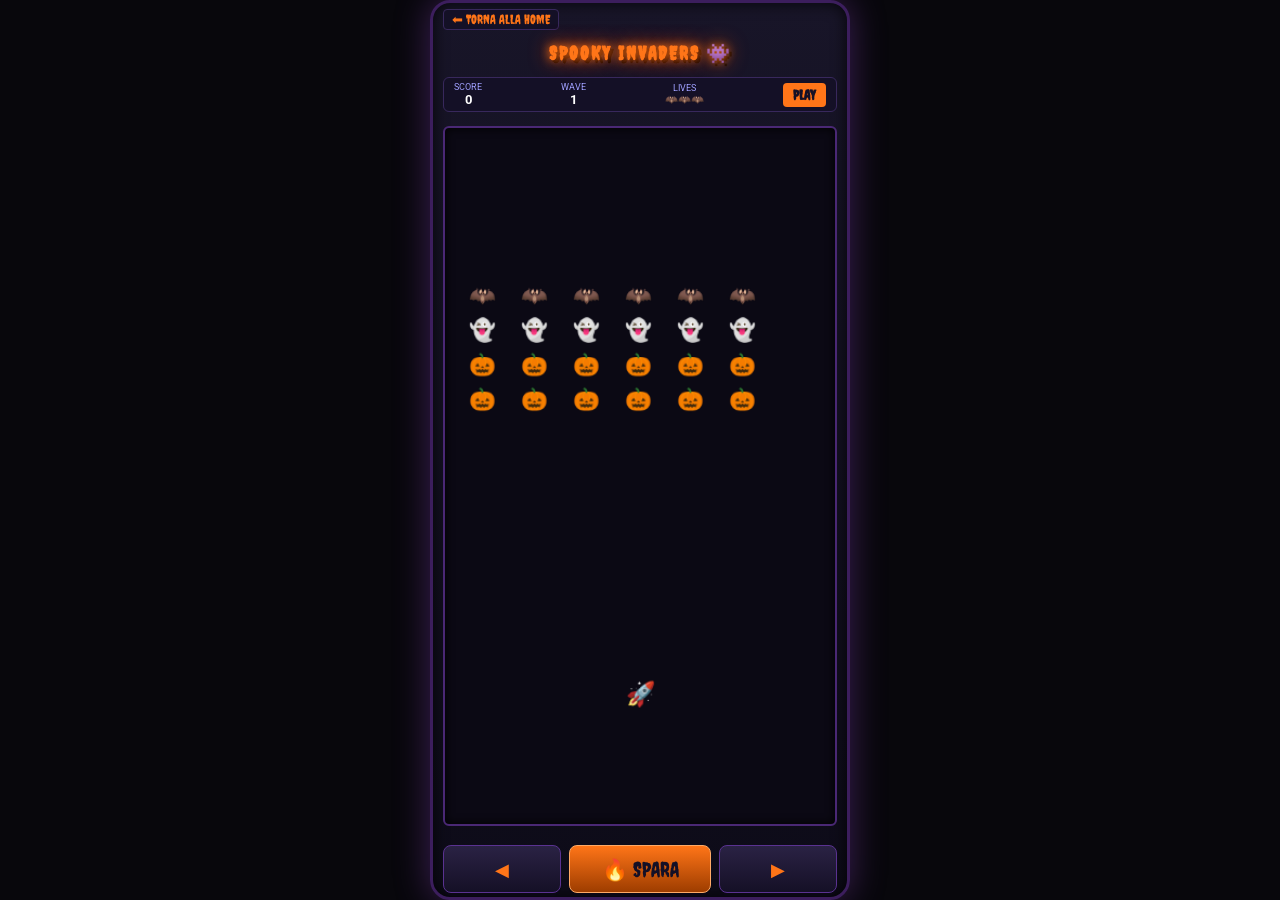
==== invaders.html @ a588b2c1 "Create invaders.html" ====
<!DOCTYPE html>
<html lang="it">
<head>
  <meta charset="UTF-8">
  <meta name="viewport" content="width=device-width, initial-scale=1.0, user-scalable=no, maximum-scale=1.0, viewport-fit=cover">
  <title>Spooky Invaders 👾 - Alessio's World</title>
  <link rel="stylesheet" href="style.css">
  <link href="https://fonts.googleapis.com/css2?family=Creepster&family=Roboto:wght@700&display=swap" rel="stylesheet">
  <meta name="theme-color" content="#141026">
  <style>
    * {
      box-sizing: border-box;
      -webkit-tap-highlight-color: transparent;
    }
    html, body {
      margin: 0;
      padding: 0;
      width: 100vw;
      height: 100vh;
      height: 100dvh;
      overflow: hidden;
      background: #08070c;
      display: flex;
      justify-content: center;
      align-items: center;
      user-select: none;
    }
    .game-container {
      width: 100%;
      height: 100%;
      max-width: 420px;
      padding: 6px 10px env(safe-area-inset-bottom, 6px) 10px;
      display: flex;
      flex-direction: column;
      justify-content: space-between;
      align-items: center;
      position: relative;
    }
    .back-home-container {
      text-align: left;
      width: 100%;
      flex-shrink: 0;
    }
    .back-btn {
      background: #141026;
      border: 1.5px solid #38285c;
      color: #ff7518;
      font-family: 'Creepster', cursive;
      font-size: 0.8rem;
      padding: 2px 8px;
      border-radius: 4px;
      cursor: pointer;
      text-decoration: none;
      display: inline-block;
    }
    .halloween-title {
      font-size: 1.2rem;
      margin: 2px 0;
      text-align: center;
      color: #ff7518;
      font-family: 'Creepster', cursive;
      flex-shrink: 0;
    }
    
    .top-hud {
      display: flex;
      justify-content: space-between;
      align-items: center;
      width: 100%;
      background: #141026;
      border: 1.5px solid #38285c;
      border-radius: 6px;
      padding: 4px 10px;
      flex-shrink: 0;
    }
    .hud-stat {
      text-align: center;
      display: flex;
      flex-direction: column;
    }
    .hud-stat label {
      font-size: 0.55rem;
      color: #a0a0ff;
      font-family: 'Roboto', sans-serif;
    }
    .hud-stat span {
      font-size: 0.8rem;
      color: #fff;
      font-weight: bold;
    }
    .gothic-btn-top {
      background: #ff7518;
      color: #141026;
      border: none;
      font-family: 'Creepster', cursive;
      font-size: 0.85rem;
      padding: 4px 10px;
      border-radius: 4px;
      cursor: pointer;
      font-weight: bold;
    }

    .canvas-wrapper {
      flex: 1;
      display: flex;
      justify-content: center;
      align-items: center;
      width: 100%;
      min-height: 0;
      padding: 2px 0;
      position: relative;
    }
    canvas#invaders-canvas {
      background-color: #0b0914;
      border: 2px solid #4a2875;
      border-radius: 6px;
      box-shadow: inset 0 0 10px #000;
      width: 100%;
      height: 100%;
      max-width: 100%;
      max-height: 100%;
      object-fit: contain;
      display: block;
      touch-action: none;
    }

    /* Controlli Touch Inferiori */
    .touch-controls {
      width: 100%;
      display: flex;
      justify-content: space-between;
      align-items: center;
      gap: 8px;
      flex-shrink: 0;
      margin-bottom: 4px;
    }
    .touch-btn {
      flex: 1;
      height: 48px;
      background: linear-gradient(180deg, #2a2244 0%, #151026 100%);
      border: 1.5px solid #5a3291;
      border-radius: 8px;
      cursor: pointer;
      box-shadow: 0 3px 0 #0a0714;
      touch-action: manipulation;
      color: #ff7518;
      font-family: 'Creepster', cursive;
      font-size: 1.1rem;
      display: flex;
      align-items: center;
      justify-content: center;
    }
    .touch-btn-fire {
      background: linear-gradient(180deg, #ff7518 0%, #9e3d00 100%);
      color: #141026;
      border-color: #ffaa66;
      flex: 1.2;
      font-size: 1.3rem;
    }
    .touch-btn:active, .touch-btn.pressed {
      transform: translateY(2px);
      box-shadow: 0 1px 0 #0a0714;
      background: #9d4edd;
      color: #fff;
    }
  </style>
</head>
<body>

  <audio id="bg-music" loop preload="auto">
    <source src="spooky_invaders.mp3" type="audio/mpeg">
    <source src="spooky_breakout.mp3" type="audio/mpeg">
  </audio>

  <div class="game-container">
    <div class="back-home-container">
      <a href="index.html" class="back-btn">⬅ TORNA ALLA HOME</a>
    </div>

    <h1 class="halloween-title">SPOOKY INVADERS 👾</h1>

    <div class="top-hud">
      <div class="hud-stat">
        <label>SCORE</label>
        <span id="score">0</span>
      </div>
      <div class="hud-stat">
        <label>WAVE</label>
        <span id="wave">1</span>
      </div>
      <div class="hud-stat">
        <label>LIVES</label>
        <span id="lives" style="font-size: 0.65rem;">🦇🦇🦇</span>
      </div>
      <button id="start-btn" class="gothic-btn-top">PLAY</button>
    </div>

    <div class="canvas-wrapper">
      <canvas id="invaders-canvas"></canvas>
    </div>

    <div class="touch-controls">
      <button class="touch-btn" id="btn-left">◀</button>
      <button class="touch-btn touch-btn-fire" id="btn-fire">🔥 SPARA</button>
      <button class="touch-btn" id="btn-right">▶</button>
    </div>
  </div>

  <script>
    const canvas = document.getElementById('invaders-canvas');
    const ctx = canvas.getContext('2d');
    const bgMusic = document.getElementById('bg-music');

    const internalWidth = 360;
    const internalHeight = 440; 
    canvas.width = internalWidth;
    canvas.height = internalHeight;

    let score = 0;
    let wave = 1;
    let lives = 3;
    let isRunning = false;
    let animationId = null;

    let player = {
      w: 32,
      h: 24,
      x: internalWidth / 2 - 16,
      y: internalHeight - 35,
      speed: 5,
      fireRate: 250, // ms tra un colpo e l'altro
      lastShot: 0,
      tripleShot: false,
      shield: false
    };

    let leftPressed = false;
    let rightPressed = false;

    let bullets = [];
    let monsterBullets = [];
    let monsters = [];
    let powerUps = [];

    let monsterDirection = 1; // 1 = destra, -1 = sinistra
    let monsterStepDown = false;
    let monsterSpeed = 1;

    function initMonsters() {
      monsters = [];
      let rows = 4;
      let cols = 6;
      let startX = 20;
      let startY = 40;
      let spacingX = 48;
      let spacingY = 32;

      for (let r = 0; r < rows; r++) {
        for (let c = 0; c < cols; c++) {
          let health = 1;
          let icon = '🎃';
          
          if (r === 0) { health = 3; icon = '🦇'; }      // Pipistrello Re (3 colpi)
          else if (r === 1) { health = 2; icon = '👻'; } // Fantasma (2 colpi)
          else { health = 1; icon = '🎃'; }               // Zucca (1 colpo)

          monsters.push({
            x: startX + c * spacingX,
            y: startY + r * spacingY,
            w: 28,
            h: 24,
            health: health,
            maxHealth: health,
            icon: icon
          });
        }
      }
      monsterSpeed = 0.8 + (wave - 1) * 0.3;
    }

    function drawPlayer() {
      ctx.save();
      // Disegna la navicella / torretta di Halloween
      ctx.fillStyle = player.shield ? '#00ffcc' : '#ff7518';
      ctx.font = '22px sans-serif';
      ctx.textAlign = 'center';
      ctx.fillText(player.shield ? '🛡️' : '🚀', player.x + player.w/2, player.y + player.h);
      ctx.restore();
    }

    function drawMonsters() {
      ctx.font = '20px sans-serif';
      ctx.textAlign = 'center';
      monsters.forEach(m => {
        ctx.fillText(m.icon, m.x + m.w/2, m.y + m.h - 4);
      });
    }

    function drawBullets() {
      // Proiettili giocatore
      ctx.fillStyle = '#00ffcc';
      bullets.forEach(b => {
        ctx.fillRect(b.x - 2, b.y, 4, 10);
      });

      // Proiettili mostri
      ctx.fillStyle = '#ff4444';
      monsterBullets.forEach(mb => {
        ctx.beginPath();
        ctx.arc(mb.x, mb.y, 4, 0, Math.PI * 2);
        ctx.fill();
      });
    }

    function drawPowerUps() {
      powerUps.forEach(p => {
        ctx.save();
        ctx.font = '16px sans-serif';
        ctx.textAlign = 'center';
        ctx.fillText(p.symbol, p.x, p.y);
        ctx.restore();
      });
    }

    function shoot() {
      let now = Date.now();
      if (now - player.lastShot > player.fireRate) {
        if (player.tripleShot) {
          bullets.push({ x: player.x + player.w/2 - 10, y: player.y, speedY: -7 });
          bullets.push({ x: player.x + player.w/2, y: player.y, speedY: -7 });
          bullets.push({ x: player.x + player.w/2 + 10, y: player.y, speedY: -7 });
        } else {
          bullets.push({ x: player.x + player.w/2, y: player.y, speedY: -7 });
        }
        player.lastShot = now;
      }
    }

    function update() {
      // Movimento giocatore
      if (leftPressed) player.x -= player.speed;
      if (rightPressed) player.x += player.speed;

      if (player.x < 0) player.x = 0;
      if (player.x + player.w > internalWidth) player.x = internalWidth - player.w;

      // Movimento proiettili giocatore
      bullets.forEach((b, index) => {
        b.y += b.speedY;
        if (b.y < 0) bullets.splice(index, 1);
      });

      // Movimento proiettili mostri
      monsterBullets.forEach((mb, index) => {
        mb.y += 3;
        // Collisione con giocatore
        if (mb.y >= player.y && mb.x >= player.x && mb.x <= player.x + player.w) {
          monsterBullets.splice(index, 1);
          if (player.shield) {
            player.shield = false;
          } else {
            lives--;
            document.getElementById('lives').innerText = '🦇'.repeat(Math.max(0, lives));
            if (lives <= 0) {
              alert("Game Over! I mostri hanno invaso!");
              resetGame();
            }
          }
        } else if (mb.y > internalHeight) {
          monsterBullets.splice(index, 1);
        }
      });

      // Movimento mostri (destra/sinistra e discesa)
      let reachEdge = false;
      monsters.forEach(m => {
        m.x += monsterDirection * monsterSpeed;
        if (m.x + m.w >= internalWidth - 10 || m.x <= 10) {
          reachEdge = true;
        }

        // Sparo casuale del mostro
        if (Math.random() < 0.001 * wave) {
          monsterBullets.push({ x: m.x + m.w/2, y: m.y + m.h });
        }
      });

      if (reachEdge) {
        monsterDirection *= -1;
        monsters.forEach(m => { m.y += 12; });
      }

      // Collisioni proiettili - mostri
      bullets.forEach((b, bIdx) => {
        monsters.forEach((m, mIdx) => {
          if (b.x > m.x && b.x < m.x + m.w && b.y > m.y && b.y < m.y + m.h) {
            bullets.splice(bIdx, 1);
            m.health--;
            
            if (m.health <= 0) {
              score += m.maxHealth * 20;
              document.getElementById('score').innerText = score;

              // Generazione Power-up / Downgrade
              if (Math.random() < 0.35) {
                let items = [
                  { type: 'triple', symbol: '⚡' },
                  { type: 'fast', symbol: '🧪' },
                  { type: 'shield', symbol: '🛡️' },
                  { type: 'slow', symbol: '🕷️' }, // Downgrade
                  { type: 'life', symbol: '🦇' }
                ];
                let chosen = items[Math.floor(Math.random() * items.length)];
                powerUps.push({ x: m.x + m.w/2, y: m.y, type: chosen.type, symbol: chosen.symbol });
              }

              monsters.splice(mIdx, 1);
            }
          }
        });
      });

      // Movimento Power-Up
      powerUps.forEach((p, index) => {
        p.y += 2;
        if (p.y >= player.y && p.x >= player.x && p.x <= player.x + player.w) {
          applyPowerUp(p.type);
          powerUps.splice(index, 1);
        } else if (p.y > internalHeight) {
          powerUps.splice(index, 1);
        }
      });

      // Vittoria Ondata
      if (monsters.length === 0) {
        wave++;
        document.getElementById('wave').innerText = wave;
        initMonsters();
        alert("Ondata " + (wave - 1) + " distrutta! Preparati alla prossima!");
      }

      // Sconfitta se i mostri arrivano in basso
      monsters.forEach(m => {
        if (m.y + m.h >= player.y) {
          alert("I mostri sono atterrati! Game Over!");
          resetGame();
        }
      });
    }

    function applyPowerUp(type) {
      if (type === 'triple') {
        player.tripleShot = true;
        setTimeout(() => player.tripleShot = false, 8000);
      } else if (type === 'fast') {
        player.fireRate = 120;
        setTimeout(() => player.fireRate = 250, 8000);
      } else if (type === 'shield') {
        player.shield = true;
      } else if (type === 'slow') { // Downgrade
        player.speed = 2.5;
        setTimeout(() => player.speed = 5, 5000);
      } else if (type === 'life') {
        lives = Math.min(5, lives + 1);
        document.getElementById('lives').innerText = '🦇'.repeat(lives);
      }
    }

    function resetGame() {
      score = 0;
      wave = 1;
      lives = 3;
      player.tripleShot = false;
      player.shield = false;
      player.speed = 5;
      player.fireRate = 250;
      bullets = [];
      monsterBullets = [];
      powerUps = [];
      document.getElementById('score').innerText = score;
      document.getElementById('wave').innerText = wave;
      document.getElementById('lives').innerText = '🦇🦇🦇';
      initMonsters();
      isRunning = false;
      document.getElementById('start-btn').innerText = "PLAY";
    }

    function draw() {
      ctx.clearRect(0, 0, internalWidth, internalHeight);
      drawPlayer();
      drawMonsters();
      drawBullets();
      drawPowerUps();
    }

    function loop() {
      if (isRunning) {
        update();
        draw();
        animationId = requestAnimationFrame(loop);
      }
    }

    // Eventi Pulsanti Touch
    const btnLeft = document.getElementById('btn-left');
    const btnRight = document.getElementById('btn-right');
    const btnFire = document.getElementById('btn-fire');

    btnLeft.addEventListener('touchstart', (e) => { e.preventDefault(); leftPressed = true; });
    btnLeft.addEventListener('touchend', (e) => { e.preventDefault(); leftPressed = false; });
    btnRight.addEventListener('touchstart', (e) => { e.preventDefault(); rightPressed = true; });
    btnRight.addEventListener('touchend', (e) => { e.preventDefault(); rightPressed = false; });
    btnFire.addEventListener('touchstart', (e) => { e.preventDefault(); shoot(); });

    btnLeft.addEventListener('mousedown', () => leftPressed = true);
    btnLeft.addEventListener('mouseup', () => leftPressed = false);
    btnRight.addEventListener('mousedown', () => rightPressed = true);
    btnRight.addEventListener('mouseup', () => rightPressed = false);
    btnFire.addEventListener('click', () => shoot());

    function togglePlayState() {
      if (!isRunning) {
        isRunning = true;
        bgMusic.play().catch(e => console.log(e));
        document.getElementById('start-btn').innerText = "PAUSE";
        loop();
      } else {
        isRunning = false;
        bgMusic.pause();
        cancelAnimationFrame(animationId);
        document.getElementById('start-btn').innerText = "PLAY";
      }
    }

    document.getElementById('start-btn').onclick = togglePlayState;

    initMonsters();
    draw();
  </script>
</body>
</html>
---- style.css ----
* {
  box-sizing: border-box;
  margin: 0;
  padding: 0;
  touch-action: manipulation;
  user-select: none;
}

body {
  background: #08070c;
  background-image: radial-gradient(circle at center, #1a102f 0%, #050408 100%);
  color: #ff7518;
  font-family: 'Roboto', sans-serif;
  display: flex;
  justify-content: center;
  align-items: center;
  min-height: 100vh;
  padding: 10px;
}

.game-container {
  display: flex;
  flex-direction: column;
  align-items: center;
  gap: 12px;
  background: linear-gradient(180deg, #181528 0%, #0d0b18 100%);
  padding: 18px;
  border: 3px solid #3c1e5d;
  border-radius: 20px;
  box-shadow: 0 0 35px rgba(157, 78, 221, 0.35), inset 0 0 15px rgba(0,0,0,0.8);
  max-width: 420px;
  width: 100%;
}

.logo-container {
  text-align: center;
}

.halloween-title {
  font-family: 'Creepster', cursive;
  font-size: 2.2rem;
  line-height: 1;
  color: #ff7518;
  text-shadow: 0 0 10px #ff7518, 0 0 20px #e04800, 3px 3px 0px #000;
  letter-spacing: 2px;
}

.main-layout {
  display: flex;
  gap: 12px;
  justify-content: center;
  align-items: flex-start;
}

canvas#tetris {
  background-color: #0b0914;
  border: 3px solid #4a2875;
  border-radius: 10px;
  box-shadow: inset 0 0 15px #000;
}

.sidebar-panel {
  display: flex;
  flex-direction: column;
  gap: 10px;
  width: 100px;
}

.stat-box {
  background: #120e24;
  border: 2px solid #3c1e5d;
  border-radius: 8px;
  padding: 6px;
  text-align: center;
  box-shadow: inset 0 0 8px #000;
}

.stat-box label {
  display: block;
  font-size: 0.65rem;
  color: #a38ec2;
  letter-spacing: 1px;
}

.stat-box span {
  font-size: 1.1rem;
  font-weight: bold;
  color: #ff7518;
  text-shadow: 0 0 5px rgba(255,117,24,0.5);
}

.next-box canvas {
  margin-top: 4px;
  background: #080611;
  border-radius: 6px;
}

.gothic-btn {
  background: linear-gradient(180deg, #ff7518 0%, #b34700 100%);
  color: #000;
  border: 1px solid #ff9d5c;
  padding: 10px 4px;
  font-family: 'Creepster', cursive;
  font-size: 1.1rem;
  cursor: pointer;
  border-radius: 8px;
  box-shadow: 0 4px 0 #4a1a00;
  transition: 0.1s;
}

.gothic-btn:active {
  transform: translateY(3px);
  box-shadow: 0 1px 0 #4a1a00;
}

/* Pulsanti Touch Mobile in Orizzontale (Stile barra joypad) */
.touch-controls {
  width: 100%;
  display: flex;
  justify-content: center;
  align-items: center;
  gap: 8px;
  margin-top: 5px;
}

.touch-btn {
  flex: 1;
  height: 50px;
  background: linear-gradient(180deg, #2a2244 0%, #151026 100%);
  color: #ff7518;
  border: 2px solid #5a3291;
  padding: 0;
  border-radius: 10px;
  cursor: pointer;
  box-shadow: 0 3px 0 #0a0714, 0 0 10px rgba(157, 78, 221, 0.2);
  touch-action: manipulation;
  -webkit-tap-highlight-color: transparent;
  display: flex;
  align-items: center;
  justify-content: center;
  overflow: hidden;
}

.touch-btn:active {
  transform: translateY(2px);
  box-shadow: 0 1px 0 #0a0714;
  background: #9d4edd;
  color: #fff;
}

.icon-btn {
  padding: 0;
  display: flex;
  align-items: center;
  justify-content: center;
  overflow: hidden;
}

.hand-icon {
  width: 80%;
  height: 80%;
  object-fit: contain;
  image-rendering: pixelated;
}
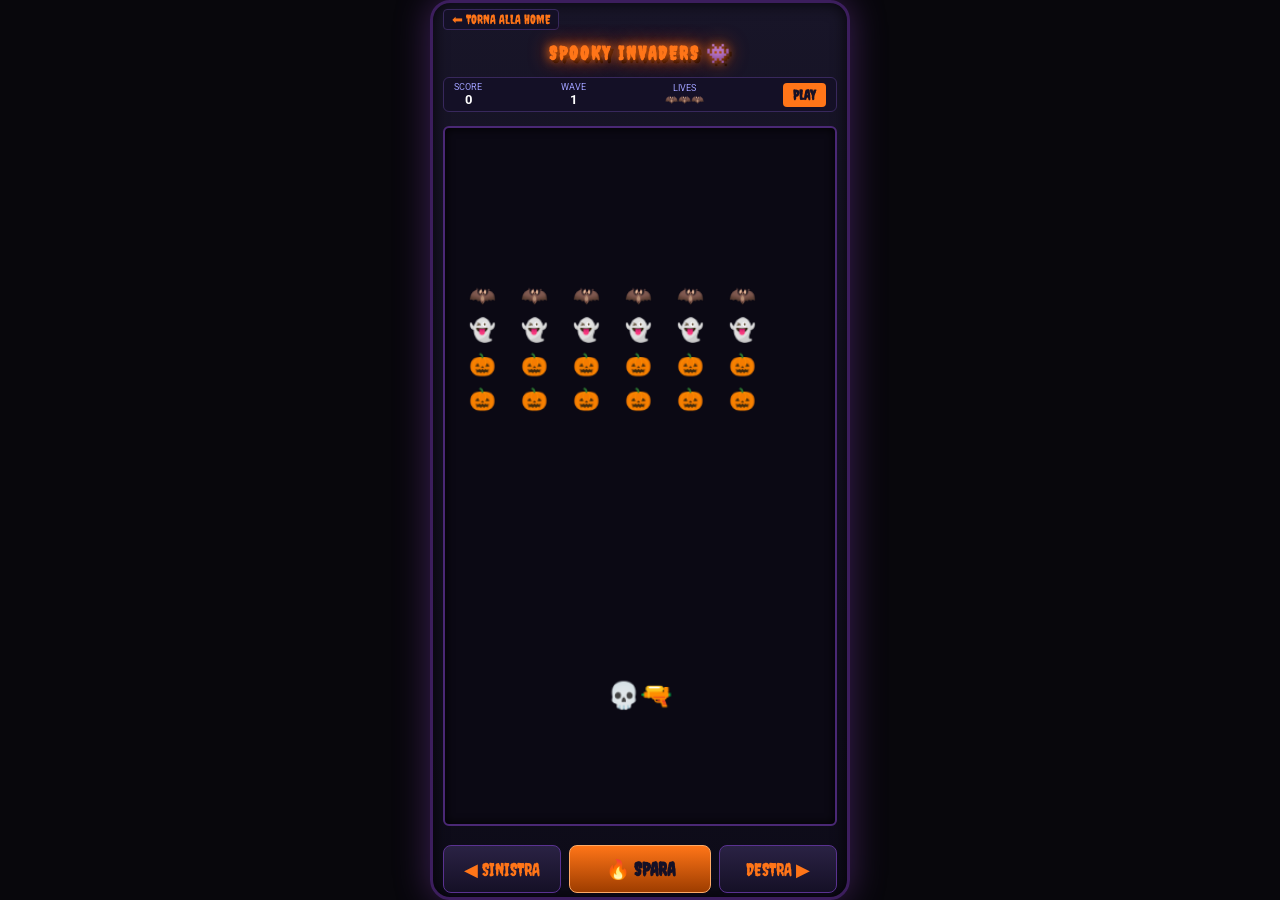
==== commit b487dddd: "Update invaders.html" ====
--- a/invaders.html
+++ b/invaders.html
@@ -155,7 +155,8 @@
       color: #141026;
       border-color: #ffaa66;
       flex: 1.2;
-      font-size: 1.3rem;
+      font-size: 1.2rem;
+      font-weight: bold;
     }
     .touch-btn:active, .touch-btn.pressed {
       transform: translateY(2px);
@@ -167,9 +168,9 @@
 </head>
 <body>
 
+  <!-- TRACCIA AUDIO RICHIESTA -->
   <audio id="bg-music" loop preload="auto">
-    <source src="spooky_invaders.mp3" type="audio/mpeg">
-    <source src="spooky_breakout.mp3" type="audio/mpeg">
+    <source src="spooky_invaders_ita.mp3" type="audio/mpeg">
   </audio>
 
   <div class="game-container">
@@ -200,9 +201,9 @@
     </div>
 
     <div class="touch-controls">
-      <button class="touch-btn" id="btn-left">◀</button>
+      <button class="touch-btn" id="btn-left">◀ SINISTRA</button>
       <button class="touch-btn touch-btn-fire" id="btn-fire">🔥 SPARA</button>
-      <button class="touch-btn" id="btn-right">▶</button>
+      <button class="touch-btn" id="btn-right">DESTRA ▶</button>
     </div>
   </div>
 
@@ -223,12 +224,12 @@
     let animationId = null;
 
     let player = {
-      w: 32,
-      h: 24,
-      x: internalWidth / 2 - 16,
+      w: 40,
+      h: 28,
+      x: internalWidth / 2 - 20,
       y: internalHeight - 35,
-      speed: 5,
-      fireRate: 250, // ms tra un colpo e l'altro
+      speed: 6,
+      fireRate: 250,
       lastShot: 0,
       tripleShot: false,
       shield: false
@@ -242,9 +243,8 @@
     let monsters = [];
     let powerUps = [];
 
-    let monsterDirection = 1; // 1 = destra, -1 = sinistra
-    let monsterStepDown = false;
-    let monsterSpeed = 1;
+    let monsterDirection = 1;
+    let monsterSpeed = 0.8;
 
     function initMonsters() {
       monsters = [];
@@ -275,16 +275,18 @@
           });
         }
       }
-      monsterSpeed = 0.8 + (wave - 1) * 0.3;
+      // Incremento velocità per livello
+      monsterSpeed = 0.6 + (wave * 0.35);
     }
 
     function drawPlayer() {
       ctx.save();
-      // Disegna la navicella / torretta di Halloween
-      ctx.fillStyle = player.shield ? '#00ffcc' : '#ff7518';
-      ctx.font = '22px sans-serif';
+      ctx.font = '24px sans-serif';
       ctx.textAlign = 'center';
-      ctx.fillText(player.shield ? '🛡️' : '🚀', player.x + player.w/2, player.y + player.h);
+      
+      // Disegna lo Scheletro con Mitra
+      let playerSprite = player.shield ? '🛡️💀' : '💀🔫';
+      ctx.fillText(playerSprite, player.x + player.w/2, player.y + player.h - 2);
       ctx.restore();
     }
 
@@ -297,13 +299,13 @@
     }
 
     function drawBullets() {
-      // Proiettili giocatore
-      ctx.fillStyle = '#00ffcc';
+      // Proiettili Scheletro
+      ctx.fillStyle = '#ffaa00';
       bullets.forEach(b => {
         ctx.fillRect(b.x - 2, b.y, 4, 10);
       });
 
-      // Proiettili mostri
+      // Proiettili Mostri
       ctx.fillStyle = '#ff4444';
       monsterBullets.forEach(mb => {
         ctx.beginPath();
@@ -323,37 +325,36 @@
     }
 
     function shoot() {
+      if (!isRunning) return;
       let now = Date.now();
       if (now - player.lastShot > player.fireRate) {
         if (player.tripleShot) {
-          bullets.push({ x: player.x + player.w/2 - 10, y: player.y, speedY: -7 });
-          bullets.push({ x: player.x + player.w/2, y: player.y, speedY: -7 });
-          bullets.push({ x: player.x + player.w/2 + 10, y: player.y, speedY: -7 });
+          bullets.push({ x: player.x + player.w/2 - 12, y: player.y, speedY: -8 });
+          bullets.push({ x: player.x + player.w/2, y: player.y, speedY: -8 });
+          bullets.push({ x: player.x + player.w/2 + 12, y: player.y, speedY: -8 });
         } else {
-          bullets.push({ x: player.x + player.w/2, y: player.y, speedY: -7 });
+          bullets.push({ x: player.x + player.w/2, y: player.y, speedY: -8 });
         }
         player.lastShot = now;
       }
     }
 
     function update() {
-      // Movimento giocatore
       if (leftPressed) player.x -= player.speed;
       if (rightPressed) player.x += player.speed;
 
       if (player.x < 0) player.x = 0;
       if (player.x + player.w > internalWidth) player.x = internalWidth - player.w;
 
-      // Movimento proiettili giocatore
+      // Proiettili giocatore
       bullets.forEach((b, index) => {
         b.y += b.speedY;
         if (b.y < 0) bullets.splice(index, 1);
       });
 
-      // Movimento proiettili mostri
+      // Proiettili mostri
       monsterBullets.forEach((mb, index) => {
-        mb.y += 3;
-        // Collisione con giocatore
+        mb.y += 3.5;
         if (mb.y >= player.y && mb.x >= player.x && mb.x <= player.x + player.w) {
           monsterBullets.splice(index, 1);
           if (player.shield) {
@@ -362,6 +363,7 @@
             lives--;
             document.getElementById('lives').innerText = '🦇'.repeat(Math.max(0, lives));
             if (lives <= 0) {
+              bgMusic.pause();
               alert("Game Over! I mostri hanno invaso!");
               resetGame();
             }
@@ -371,26 +373,29 @@
         }
       });
 
-      // Movimento mostri (destra/sinistra e discesa)
+      // Movimento mostri
       let reachEdge = false;
+      // La velocità aumenta man mano che rimangono meno mostri (come il gioco originale)
+      let currentSpeed = monsterSpeed * (1 + (24 - monsters.length) * 0.05);
+
       monsters.forEach(m => {
-        m.x += monsterDirection * monsterSpeed;
-        if (m.x + m.w >= internalWidth - 10 || m.x <= 10) {
+        m.x += monsterDirection * currentSpeed;
+        if (m.x + m.w >= internalWidth - 8 || m.x <= 8) {
           reachEdge = true;
         }
 
-        // Sparo casuale del mostro
-        if (Math.random() < 0.001 * wave) {
+        // Frequenza sparo nemico
+        if (Math.random() < 0.0015 * wave) {
           monsterBullets.push({ x: m.x + m.w/2, y: m.y + m.h });
         }
       });
 
       if (reachEdge) {
         monsterDirection *= -1;
-        monsters.forEach(m => { m.y += 12; });
-      }
-
-      // Collisioni proiettili - mostri
+        monsters.forEach(m => { m.y += 14; });
+      }
+
+      // Impatto proiettili
       bullets.forEach((b, bIdx) => {
         monsters.forEach((m, mIdx) => {
           if (b.x > m.x && b.x < m.x + m.w && b.y > m.y && b.y < m.y + m.h) {
@@ -401,13 +406,12 @@
               score += m.maxHealth * 20;
               document.getElementById('score').innerText = score;
 
-              // Generazione Power-up / Downgrade
-              if (Math.random() < 0.35) {
+              if (Math.random() < 0.30) {
                 let items = [
                   { type: 'triple', symbol: '⚡' },
                   { type: 'fast', symbol: '🧪' },
                   { type: 'shield', symbol: '🛡️' },
-                  { type: 'slow', symbol: '🕷️' }, // Downgrade
+                  { type: 'slow', symbol: '🕷️' },
                   { type: 'life', symbol: '🦇' }
                 ];
                 let chosen = items[Math.floor(Math.random() * items.length)];
@@ -420,7 +424,7 @@
         });
       });
 
-      // Movimento Power-Up
+      // Raccolta Power-Up
       powerUps.forEach((p, index) => {
         p.y += 2;
         if (p.y >= player.y && p.x >= player.x && p.x <= player.x + player.w) {
@@ -436,12 +440,13 @@
         wave++;
         document.getElementById('wave').innerText = wave;
         initMonsters();
-        alert("Ondata " + (wave - 1) + " distrutta! Preparati alla prossima!");
-      }
-
-      // Sconfitta se i mostri arrivano in basso
+        alert("Ondata superata! Preparati per la difficoltà " + wave);
+      }
+
+      // Sconfitta discesa mostri
       monsters.forEach(m => {
         if (m.y + m.h >= player.y) {
+          bgMusic.pause();
           alert("I mostri sono atterrati! Game Over!");
           resetGame();
         }
@@ -457,9 +462,9 @@
         setTimeout(() => player.fireRate = 250, 8000);
       } else if (type === 'shield') {
         player.shield = true;
-      } else if (type === 'slow') { // Downgrade
-        player.speed = 2.5;
-        setTimeout(() => player.speed = 5, 5000);
+      } else if (type === 'slow') {
+        player.speed = 3;
+        setTimeout(() => player.speed = 6, 5000);
       } else if (type === 'life') {
         lives = Math.min(5, lives + 1);
         document.getElementById('lives').innerText = '🦇'.repeat(lives);
@@ -472,7 +477,7 @@
       lives = 3;
       player.tripleShot = false;
       player.shield = false;
-      player.speed = 5;
+      player.speed = 6;
       player.fireRate = 250;
       bullets = [];
       monsterBullets = [];
@@ -501,16 +506,17 @@
       }
     }
 
-    // Eventi Pulsanti Touch
+    // Gestione Eventi Touch e Mouse
     const btnLeft = document.getElementById('btn-left');
     const btnRight = document.getElementById('btn-right');
     const btnFire = document.getElementById('btn-fire');
 
-    btnLeft.addEventListener('touchstart', (e) => { e.preventDefault(); leftPressed = true; });
-    btnLeft.addEventListener('touchend', (e) => { e.preventDefault(); leftPressed = false; });
-    btnRight.addEventListener('touchstart', (e) => { e.preventDefault(); rightPressed = true; });
-    btnRight.addEventListener('touchend', (e) => { e.preventDefault(); rightPressed = false; });
-    btnFire.addEventListener('touchstart', (e) => { e.preventDefault(); shoot(); });
+    btnLeft.addEventListener('touchstart', (e) => { e.preventDefault(); leftPressed = true; btnLeft.classList.add('pressed'); });
+    btnLeft.addEventListener('touchend', (e) => { e.preventDefault(); leftPressed = false; btnLeft.classList.remove('pressed'); });
+    btnRight.addEventListener('touchstart', (e) => { e.preventDefault(); rightPressed = true; btnRight.classList.add('pressed'); });
+    btnRight.addEventListener('touchend', (e) => { e.preventDefault(); rightPressed = false; btnRight.classList.remove('pressed'); });
+    btnFire.addEventListener('touchstart', (e) => { e.preventDefault(); shoot(); btnFire.classList.add('pressed'); });
+    btnFire.addEventListener('touchend', (e) => { e.preventDefault(); btnFire.classList.remove('pressed'); });
 
     btnLeft.addEventListener('mousedown', () => leftPressed = true);
     btnLeft.addEventListener('mouseup', () => leftPressed = false);
@@ -518,10 +524,39 @@
     btnRight.addEventListener('mouseup', () => rightPressed = false);
     btnFire.addEventListener('click', () => shoot());
 
+    // Trascinamento del dito sul Canvas
+    canvas.addEventListener('touchmove', (e) => {
+      let rect = canvas.getBoundingClientRect();
+      let touchX = e.touches[0].clientX - rect.left;
+      let scale = internalWidth / rect.width;
+      player.x = (touchX * scale) - (player.w / 2);
+    });
+
+    // Rilevamento Doppio Tocco (Double Tap) sul Canvas per Play/Pausa
+    let lastTapTime = 0;
+    canvas.addEventListener('touchstart', (e) => {
+      let currentTime = new Date().getTime();
+      let tapLength = currentTime - lastTapTime;
+      if (tapLength < 300 && tapLength > 0) {
+        e.preventDefault();
+        togglePlayState();
+      }
+      lastTapTime = currentTime;
+    });
+
+    function playAudioSafe() {
+      if (bgMusic.paused) {
+        let p = bgMusic.play();
+        if (p !== undefined) {
+          p.catch(err => console.log("Audio in attesa di interazione:", err));
+        }
+      }
+    }
+
     function togglePlayState() {
       if (!isRunning) {
         isRunning = true;
-        bgMusic.play().catch(e => console.log(e));
+        playAudioSafe();
         document.getElementById('start-btn').innerText = "PAUSE";
         loop();
       } else {
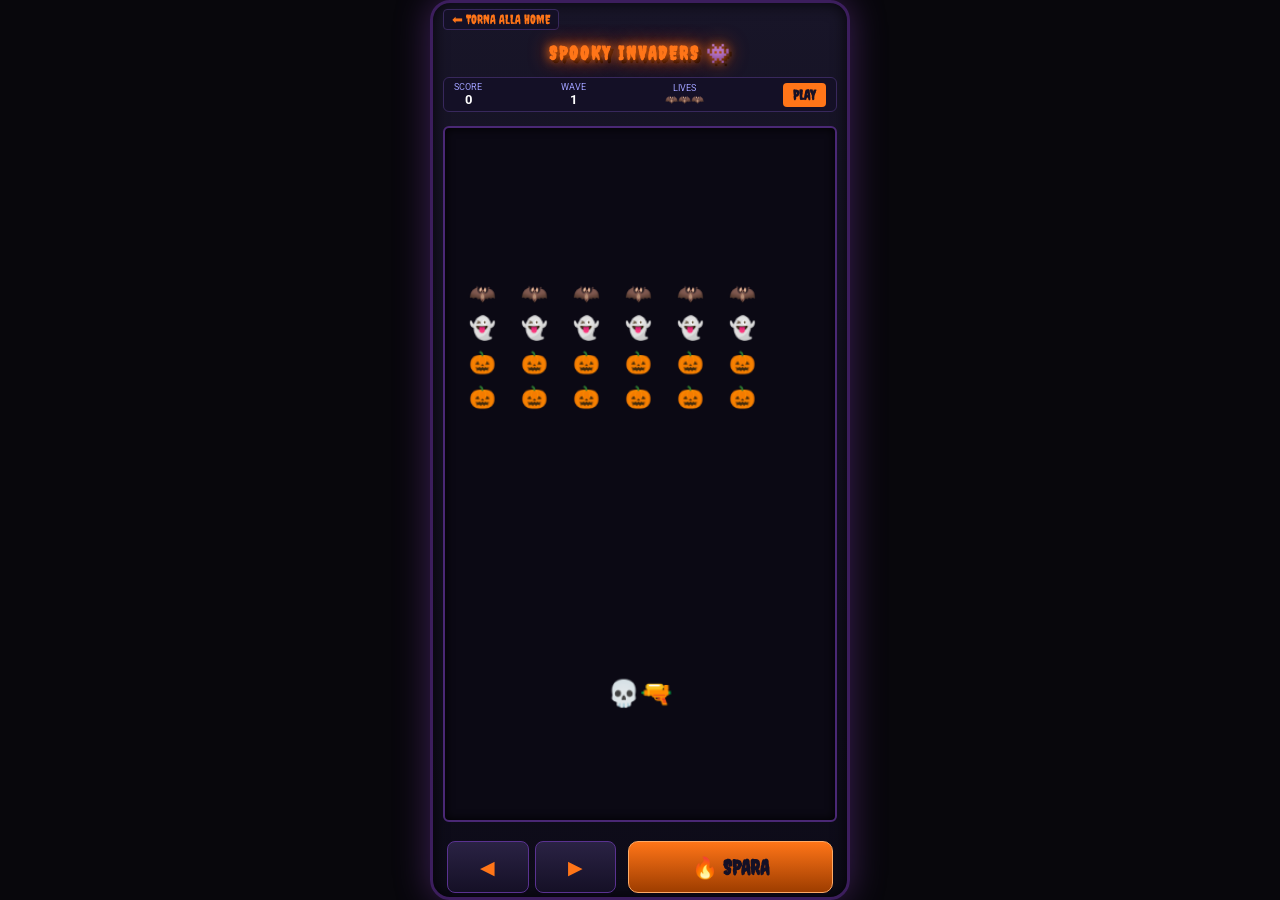
==== commit 3d3a3aa3: "Update invaders.html" ====
--- a/invaders.html
+++ b/invaders.html
@@ -124,19 +124,27 @@
       touch-action: none;
     }
 
-    /* Controlli Touch Inferiori */
+    /* CONTROLLI TOUCH JOYSTICK + SPARO CONSOLE STYLE */
     .touch-controls {
       width: 100%;
       display: flex;
       justify-content: space-between;
       align-items: center;
-      gap: 8px;
+      gap: 12px;
       flex-shrink: 0;
       margin-bottom: 4px;
-    }
+      padding: 0 4px;
+    }
+    
+    .joystick-container {
+      display: flex;
+      gap: 6px;
+      flex: 1;
+    }
+
     .touch-btn {
       flex: 1;
-      height: 48px;
+      height: 52px;
       background: linear-gradient(180deg, #2a2244 0%, #151026 100%);
       border: 1.5px solid #5a3291;
       border-radius: 8px;
@@ -145,20 +153,24 @@
       touch-action: manipulation;
       color: #ff7518;
       font-family: 'Creepster', cursive;
-      font-size: 1.1rem;
+      font-size: 1.2rem;
       display: flex;
       align-items: center;
       justify-content: center;
     }
+
     .touch-btn-fire {
       background: linear-gradient(180deg, #ff7518 0%, #9e3d00 100%);
       color: #141026;
       border-color: #ffaa66;
       flex: 1.2;
-      font-size: 1.2rem;
+      height: 52px;
+      font-size: 1.3rem;
       font-weight: bold;
-    }
-    .touch-btn:active, .touch-btn.pressed {
+      border-radius: 10px;
+    }
+
+    .touch-btn:active, .touch-btn.pressed, .touch-btn-fire:active {
       transform: translateY(2px);
       box-shadow: 0 1px 0 #0a0714;
       background: #9d4edd;
@@ -200,10 +212,13 @@
       <canvas id="invaders-canvas"></canvas>
     </div>
 
+    <!-- CONTROLLI: JOYSTICK FRECCE A SINISTRA E TASTO SPARA A DESTRA -->
     <div class="touch-controls">
-      <button class="touch-btn" id="btn-left">◀ SINISTRA</button>
+      <div class="joystick-container">
+        <button class="touch-btn" id="btn-left">◀</button>
+        <button class="touch-btn" id="btn-right">▶</button>
+      </div>
       <button class="touch-btn touch-btn-fire" id="btn-fire">🔥 SPARA</button>
-      <button class="touch-btn" id="btn-right">DESTRA ▶</button>
     </div>
   </div>
 
@@ -229,7 +244,7 @@
       x: internalWidth / 2 - 20,
       y: internalHeight - 35,
       speed: 6,
-      fireRate: 250,
+      fireRate: 200,
       lastShot: 0,
       tripleShot: false,
       shield: false
@@ -260,9 +275,9 @@
           let health = 1;
           let icon = '🎃';
           
-          if (r === 0) { health = 3; icon = '🦇'; }      // Pipistrello Re (3 colpi)
-          else if (r === 1) { health = 2; icon = '👻'; } // Fantasma (2 colpi)
-          else { health = 1; icon = '🎃'; }               // Zucca (1 colpo)
+          if (r === 0) { health = 3; icon = '🦇'; }      // Pipistrello Re
+          else if (r === 1) { health = 2; icon = '👻'; } // Fantasma
+          else { health = 1; icon = '🎃'; }               // Zucca
 
           monsters.push({
             x: startX + c * spacingX,
@@ -275,7 +290,6 @@
           });
         }
       }
-      // Incremento velocità per livello
       monsterSpeed = 0.6 + (wave * 0.35);
     }
 
@@ -283,8 +297,6 @@
       ctx.save();
       ctx.font = '24px sans-serif';
       ctx.textAlign = 'center';
-      
-      // Disegna lo Scheletro con Mitra
       let playerSprite = player.shield ? '🛡️💀' : '💀🔫';
       ctx.fillText(playerSprite, player.x + player.w/2, player.y + player.h - 2);
       ctx.restore();
@@ -299,13 +311,11 @@
     }
 
     function drawBullets() {
-      // Proiettili Scheletro
       ctx.fillStyle = '#ffaa00';
       bullets.forEach(b => {
         ctx.fillRect(b.x - 2, b.y, 4, 10);
       });
 
-      // Proiettili Mostri
       ctx.fillStyle = '#ff4444';
       monsterBullets.forEach(mb => {
         ctx.beginPath();
@@ -346,13 +356,11 @@
       if (player.x < 0) player.x = 0;
       if (player.x + player.w > internalWidth) player.x = internalWidth - player.w;
 
-      // Proiettili giocatore
       bullets.forEach((b, index) => {
         b.y += b.speedY;
         if (b.y < 0) bullets.splice(index, 1);
       });
 
-      // Proiettili mostri
       monsterBullets.forEach((mb, index) => {
         mb.y += 3.5;
         if (mb.y >= player.y && mb.x >= player.x && mb.x <= player.x + player.w) {
@@ -373,9 +381,7 @@
         }
       });
 
-      // Movimento mostri
       let reachEdge = false;
-      // La velocità aumenta man mano che rimangono meno mostri (come il gioco originale)
       let currentSpeed = monsterSpeed * (1 + (24 - monsters.length) * 0.05);
 
       monsters.forEach(m => {
@@ -384,7 +390,6 @@
           reachEdge = true;
         }
 
-        // Frequenza sparo nemico
         if (Math.random() < 0.0015 * wave) {
           monsterBullets.push({ x: m.x + m.w/2, y: m.y + m.h });
         }
@@ -395,7 +400,6 @@
         monsters.forEach(m => { m.y += 14; });
       }
 
-      // Impatto proiettili
       bullets.forEach((b, bIdx) => {
         monsters.forEach((m, mIdx) => {
           if (b.x > m.x && b.x < m.x + m.w && b.y > m.y && b.y < m.y + m.h) {
@@ -424,7 +428,6 @@
         });
       });
 
-      // Raccolta Power-Up
       powerUps.forEach((p, index) => {
         p.y += 2;
         if (p.y >= player.y && p.x >= player.x && p.x <= player.x + player.w) {
@@ -435,7 +438,6 @@
         }
       });
 
-      // Vittoria Ondata
       if (monsters.length === 0) {
         wave++;
         document.getElementById('wave').innerText = wave;
@@ -443,7 +445,6 @@
         alert("Ondata superata! Preparati per la difficoltà " + wave);
       }
 
-      // Sconfitta discesa mostri
       monsters.forEach(m => {
         if (m.y + m.h >= player.y) {
           bgMusic.pause();
@@ -458,8 +459,8 @@
         player.tripleShot = true;
         setTimeout(() => player.tripleShot = false, 8000);
       } else if (type === 'fast') {
-        player.fireRate = 120;
-        setTimeout(() => player.fireRate = 250, 8000);
+        player.fireRate = 100;
+        setTimeout(() => player.fireRate = 200, 8000);
       } else if (type === 'shield') {
         player.shield = true;
       } else if (type === 'slow') {
@@ -478,7 +479,7 @@
       player.tripleShot = false;
       player.shield = false;
       player.speed = 6;
-      player.fireRate = 250;
+      player.fireRate = 200;
       bullets = [];
       monsterBullets = [];
       powerUps = [];
@@ -506,7 +507,7 @@
       }
     }
 
-    // Gestione Eventi Touch e Mouse
+    // CONTROLLI BOTTONI TOUCH (JOYSTICK SOTTO)
     const btnLeft = document.getElementById('btn-left');
     const btnRight = document.getElementById('btn-right');
     const btnFire = document.getElementById('btn-fire');
@@ -515,6 +516,7 @@
     btnLeft.addEventListener('touchend', (e) => { e.preventDefault(); leftPressed = false; btnLeft.classList.remove('pressed'); });
     btnRight.addEventListener('touchstart', (e) => { e.preventDefault(); rightPressed = true; btnRight.classList.add('pressed'); });
     btnRight.addEventListener('touchend', (e) => { e.preventDefault(); rightPressed = false; btnRight.classList.remove('pressed'); });
+    
     btnFire.addEventListener('touchstart', (e) => { e.preventDefault(); shoot(); btnFire.classList.add('pressed'); });
     btnFire.addEventListener('touchend', (e) => { e.preventDefault(); btnFire.classList.remove('pressed'); });
 
@@ -524,7 +526,7 @@
     btnRight.addEventListener('mouseup', () => rightPressed = false);
     btnFire.addEventListener('click', () => shoot());
 
-    // Trascinamento del dito sul Canvas
+    // MOVIMENTO TRAMITE TRASCINAMENTO SULLO SCHERMO (DITO)
     canvas.addEventListener('touchmove', (e) => {
       let rect = canvas.getBoundingClientRect();
       let touchX = e.touches[0].clientX - rect.left;
@@ -532,12 +534,16 @@
       player.x = (touchX * scale) - (player.w / 2);
     });
 
-    // Rilevamento Doppio Tocco (Double Tap) sul Canvas per Play/Pausa
+    // DOPPIO TOCCO SICURO (SOLO SULLA PARTE SUPERIORE DEL CANVAS)
     let lastTapTime = 0;
     canvas.addEventListener('touchstart', (e) => {
+      let rect = canvas.getBoundingClientRect();
+      let touchY = e.touches[0].clientY - rect.top;
       let currentTime = new Date().getTime();
       let tapLength = currentTime - lastTapTime;
-      if (tapLength < 300 && tapLength > 0) {
+      
+      // Il doppio tocco attiva Pausa/Play solo toccando la metà superiore dello schermo (evita conflitti col movimento)
+      if (tapLength < 300 && tapLength > 0 && touchY < rect.height * 0.3) {
         e.preventDefault();
         togglePlayState();
       }
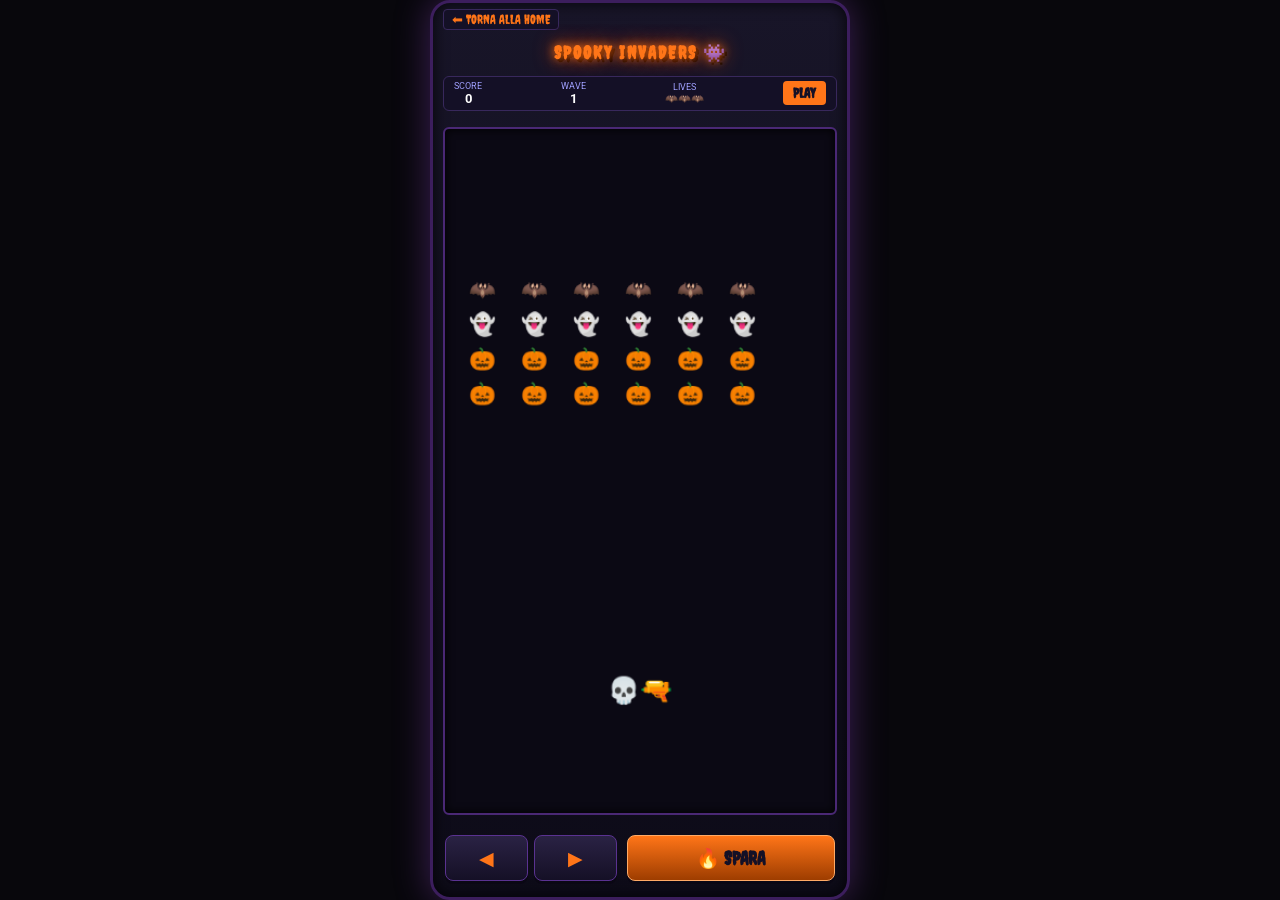
==== commit a036a999: "Update invaders.html" ====
--- a/invaders.html
+++ b/invaders.html
@@ -29,7 +29,7 @@
       width: 100%;
       height: 100%;
       max-width: 420px;
-      padding: 6px 10px env(safe-area-inset-bottom, 6px) 10px;
+      padding: 6px 10px calc(12px + env(safe-area-inset-bottom, 0px)) 10px;
       display: flex;
       flex-direction: column;
       justify-content: space-between;
@@ -54,7 +54,7 @@
       display: inline-block;
     }
     .halloween-title {
-      font-size: 1.2rem;
+      font-size: 1.1rem;
       margin: 2px 0;
       text-align: center;
       color: #ff7518;
@@ -107,7 +107,7 @@
       align-items: center;
       width: 100%;
       min-height: 0;
-      padding: 2px 0;
+      padding: 4px 0;
       position: relative;
     }
     canvas#invaders-canvas {
@@ -124,16 +124,17 @@
       touch-action: none;
     }
 
-    /* CONTROLLI TOUCH JOYSTICK + SPARO CONSOLE STYLE */
+    /* BARRA CONTROLLI SOLLEVATA E PIÙ VISIBILE */
     .touch-controls {
       width: 100%;
       display: flex;
       justify-content: space-between;
       align-items: center;
-      gap: 12px;
+      gap: 10px;
       flex-shrink: 0;
+      margin-top: 4px;
       margin-bottom: 4px;
-      padding: 0 4px;
+      padding: 0 2px;
     }
     
     .joystick-container {
@@ -144,7 +145,7 @@
 
     .touch-btn {
       flex: 1;
-      height: 52px;
+      height: 46px;
       background: linear-gradient(180deg, #2a2244 0%, #151026 100%);
       border: 1.5px solid #5a3291;
       border-radius: 8px;
@@ -164,10 +165,10 @@
       color: #141026;
       border-color: #ffaa66;
       flex: 1.2;
-      height: 52px;
-      font-size: 1.3rem;
+      height: 46px;
+      font-size: 1.2rem;
       font-weight: bold;
-      border-radius: 10px;
+      border-radius: 8px;
     }
 
     .touch-btn:active, .touch-btn.pressed, .touch-btn-fire:active {
@@ -180,7 +181,7 @@
 </head>
 <body>
 
-  <!-- TRACCIA AUDIO RICHIESTA -->
+  <!-- TRACCIA AUDIO -->
   <audio id="bg-music" loop preload="auto">
     <source src="spooky_invaders_ita.mp3" type="audio/mpeg">
   </audio>
@@ -212,7 +213,7 @@
       <canvas id="invaders-canvas"></canvas>
     </div>
 
-    <!-- CONTROLLI: JOYSTICK FRECCE A SINISTRA E TASTO SPARA A DESTRA -->
+    <!-- CONTROLLI TOUCH RI-POSIZIONATI -->
     <div class="touch-controls">
       <div class="joystick-container">
         <button class="touch-btn" id="btn-left">◀</button>
@@ -275,9 +276,9 @@
           let health = 1;
           let icon = '🎃';
           
-          if (r === 0) { health = 3; icon = '🦇'; }      // Pipistrello Re
-          else if (r === 1) { health = 2; icon = '👻'; } // Fantasma
-          else { health = 1; icon = '🎃'; }               // Zucca
+          if (r === 0) { health = 3; icon = '🦇'; }
+          else if (r === 1) { health = 2; icon = '👻'; }
+          else { health = 1; icon = '🎃'; }
 
           monsters.push({
             x: startX + c * spacingX,
@@ -507,7 +508,7 @@
       }
     }
 
-    // CONTROLLI BOTTONI TOUCH (JOYSTICK SOTTO)
+    // EVENTI TOUCH PUSANTI
     const btnLeft = document.getElementById('btn-left');
     const btnRight = document.getElementById('btn-right');
     const btnFire = document.getElementById('btn-fire');
@@ -526,7 +527,7 @@
     btnRight.addEventListener('mouseup', () => rightPressed = false);
     btnFire.addEventListener('click', () => shoot());
 
-    // MOVIMENTO TRAMITE TRASCINAMENTO SULLO SCHERMO (DITO)
+    // MOVIMENTO DITO SU CANVAS
     canvas.addEventListener('touchmove', (e) => {
       let rect = canvas.getBoundingClientRect();
       let touchX = e.touches[0].clientX - rect.left;
@@ -534,7 +535,7 @@
       player.x = (touchX * scale) - (player.w / 2);
     });
 
-    // DOPPIO TOCCO SICURO (SOLO SULLA PARTE SUPERIORE DEL CANVAS)
+    // DOPPIO TOCCO ZONA SUPERIORE PER PAUSA/PLAY
     let lastTapTime = 0;
     canvas.addEventListener('touchstart', (e) => {
       let rect = canvas.getBoundingClientRect();
@@ -542,7 +543,6 @@
       let currentTime = new Date().getTime();
       let tapLength = currentTime - lastTapTime;
       
-      // Il doppio tocco attiva Pausa/Play solo toccando la metà superiore dello schermo (evita conflitti col movimento)
       if (tapLength < 300 && tapLength > 0 && touchY < rect.height * 0.3) {
         e.preventDefault();
         togglePlayState();
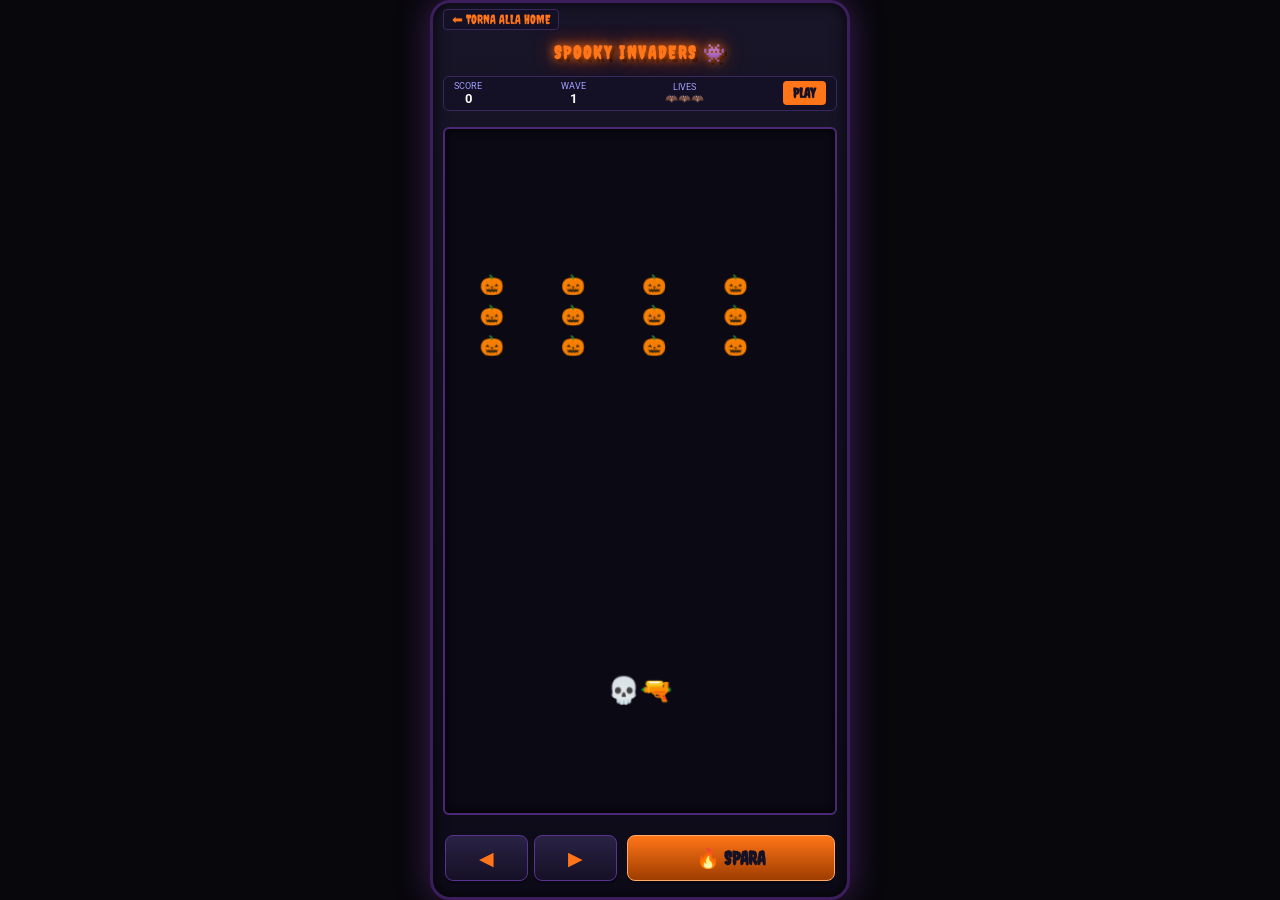
==== commit b3802156: "Update invaders.html" ====
--- a/invaders.html
+++ b/invaders.html
@@ -124,7 +124,7 @@
       touch-action: none;
     }
 
-    /* BARRA CONTROLLI SOLLEVATA E PIÙ VISIBILE */
+    /* CONTROLLI TOUCH SOLLEVATI */
     .touch-controls {
       width: 100%;
       display: flex;
@@ -213,7 +213,7 @@
       <canvas id="invaders-canvas"></canvas>
     </div>
 
-    <!-- CONTROLLI TOUCH RI-POSIZIONATI -->
+    <!-- CONTROLLI TOUCH -->
     <div class="touch-controls">
       <div class="joystick-container">
         <button class="touch-btn" id="btn-left">◀</button>
@@ -245,7 +245,7 @@
       x: internalWidth / 2 - 20,
       y: internalHeight - 35,
       speed: 6,
-      fireRate: 200,
+      fireRate: 220,
       lastShot: 0,
       tripleShot: false,
       shield: false
@@ -260,38 +260,45 @@
     let powerUps = [];
 
     let monsterDirection = 1;
-    let monsterSpeed = 0.8;
+    let monsterBaseSpeed = 0.4;
+    let totalMonstersInWave = 0;
 
     function initMonsters() {
       monsters = [];
-      let rows = 4;
-      let cols = 6;
-      let startX = 20;
-      let startY = 40;
-      let spacingX = 48;
-      let spacingY = 32;
+      
+      // La griglia cresce gradualmente ad ogni livello (fino a max 5 righe x 7 colonne)
+      let rows = Math.min(5, 2 + Math.floor((wave + 1) / 2));
+      let cols = Math.min(7, 4 + Math.floor(wave / 2));
+      
+      let spacingX = Math.floor(300 / cols);
+      let spacingY = 28;
+      let startX = (internalWidth - (cols * spacingX)) / 2;
+      let startY = 35;
 
       for (let r = 0; r < rows; r++) {
         for (let c = 0; c < cols; c++) {
           let health = 1;
           let icon = '🎃';
           
-          if (r === 0) { health = 3; icon = '🦇'; }
-          else if (r === 1) { health = 2; icon = '👻'; }
+          if (r === 0 && wave >= 3) { health = 3; icon = '🦇'; }
+          else if (r <= 1 && wave >= 2) { health = 2; icon = '👻'; }
           else { health = 1; icon = '🎃'; }
 
           monsters.push({
             x: startX + c * spacingX,
             y: startY + r * spacingY,
-            w: 28,
-            h: 24,
+            w: 26,
+            h: 22,
             health: health,
             maxHealth: health,
             icon: icon
           });
         }
       }
-      monsterSpeed = 0.6 + (wave * 0.35);
+      
+      totalMonstersInWave = monsters.length;
+      // Velocità di base aumenta pochissimo a ogni livello (+0.08 per livello)
+      monsterBaseSpeed = 0.35 + (wave * 0.08);
     }
 
     function drawPlayer() {
@@ -304,10 +311,10 @@
     }
 
     function drawMonsters() {
-      ctx.font = '20px sans-serif';
+      ctx.font = '18px sans-serif';
       ctx.textAlign = 'center';
       monsters.forEach(m => {
-        ctx.fillText(m.icon, m.x + m.w/2, m.y + m.h - 4);
+        ctx.fillText(m.icon, m.x + m.w/2, m.y + m.h - 2);
       });
     }
 
@@ -320,7 +327,7 @@
       ctx.fillStyle = '#ff4444';
       monsterBullets.forEach(mb => {
         ctx.beginPath();
-        ctx.arc(mb.x, mb.y, 4, 0, Math.PI * 2);
+        ctx.arc(mb.x, mb.y, 3.5, 0, Math.PI * 2);
         ctx.fill();
       });
     }
@@ -362,8 +369,10 @@
         if (b.y < 0) bullets.splice(index, 1);
       });
 
+      // Velocità proiettili mostri regolata in modo bilanciato
+      let bulletSpeed = 2.2 + (wave * 0.15);
       monsterBullets.forEach((mb, index) => {
-        mb.y += 3.5;
+        mb.y += bulletSpeed;
         if (mb.y >= player.y && mb.x >= player.x && mb.x <= player.x + player.w) {
           monsterBullets.splice(index, 1);
           if (player.shield) {
@@ -383,22 +392,25 @@
       });
 
       let reachEdge = false;
-      let currentSpeed = monsterSpeed * (1 + (24 - monsters.length) * 0.05);
+      // Incremento velocità leggero quando diminuiscono i mostri nell'ondata
+      let currentSpeed = monsterBaseSpeed * (1 + (totalMonstersInWave - monsters.length) * 0.02);
 
       monsters.forEach(m => {
         m.x += monsterDirection * currentSpeed;
-        if (m.x + m.w >= internalWidth - 8 || m.x <= 8) {
+        if (m.x + m.w >= internalWidth - 6 || m.x <= 6) {
           reachEdge = true;
         }
 
-        if (Math.random() < 0.0015 * wave) {
+        // Frequenza di sparo nemica dolce (molto bassa nei livelli 1-2)
+        let fireChance = 0.0003 + (wave * 0.0002);
+        if (Math.random() < fireChance) {
           monsterBullets.push({ x: m.x + m.w/2, y: m.y + m.h });
         }
       });
 
       if (reachEdge) {
         monsterDirection *= -1;
-        monsters.forEach(m => { m.y += 14; });
+        monsters.forEach(m => { m.y += 10; });
       }
 
       bullets.forEach((b, bIdx) => {
@@ -411,7 +423,7 @@
               score += m.maxHealth * 20;
               document.getElementById('score').innerText = score;
 
-              if (Math.random() < 0.30) {
+              if (Math.random() < 0.28) {
                 let items = [
                   { type: 'triple', symbol: '⚡' },
                   { type: 'fast', symbol: '🧪' },
@@ -430,7 +442,7 @@
       });
 
       powerUps.forEach((p, index) => {
-        p.y += 2;
+        p.y += 1.8;
         if (p.y >= player.y && p.x >= player.x && p.x <= player.x + player.w) {
           applyPowerUp(p.type);
           powerUps.splice(index, 1);
@@ -439,11 +451,12 @@
         }
       });
 
+      // Passaggio al livello successivo (Livelli Infiniti)
       if (monsters.length === 0) {
         wave++;
         document.getElementById('wave').innerText = wave;
         initMonsters();
-        alert("Ondata superata! Preparati per la difficoltà " + wave);
+        alert("Ondata superata! Preparati al Livello " + wave);
       }
 
       monsters.forEach(m => {
@@ -460,8 +473,8 @@
         player.tripleShot = true;
         setTimeout(() => player.tripleShot = false, 8000);
       } else if (type === 'fast') {
-        player.fireRate = 100;
-        setTimeout(() => player.fireRate = 200, 8000);
+        player.fireRate = 110;
+        setTimeout(() => player.fireRate = 220, 8000);
       } else if (type === 'shield') {
         player.shield = true;
       } else if (type === 'slow') {
@@ -480,7 +493,7 @@
       player.tripleShot = false;
       player.shield = false;
       player.speed = 6;
-      player.fireRate = 200;
+      player.fireRate = 220;
       bullets = [];
       monsterBullets = [];
       powerUps = [];
@@ -508,7 +521,7 @@
       }
     }
 
-    // EVENTI TOUCH PUSANTI
+    // CONTROLLI TOUCH
     const btnLeft = document.getElementById('btn-left');
     const btnRight = document.getElementById('btn-right');
     const btnFire = document.getElementById('btn-fire');
@@ -527,7 +540,7 @@
     btnRight.addEventListener('mouseup', () => rightPressed = false);
     btnFire.addEventListener('click', () => shoot());
 
-    // MOVIMENTO DITO SU CANVAS
+    // MOVIMENTO TRASCINAMENTO
     canvas.addEventListener('touchmove', (e) => {
       let rect = canvas.getBoundingClientRect();
       let touchX = e.touches[0].clientX - rect.left;
@@ -535,7 +548,7 @@
       player.x = (touchX * scale) - (player.w / 2);
     });
 
-    // DOPPIO TOCCO ZONA SUPERIORE PER PAUSA/PLAY
+    // DOPPIO TOCCO ZONA SUPERIORE
     let lastTapTime = 0;
     canvas.addEventListener('touchstart', (e) => {
       let rect = canvas.getBoundingClientRect();
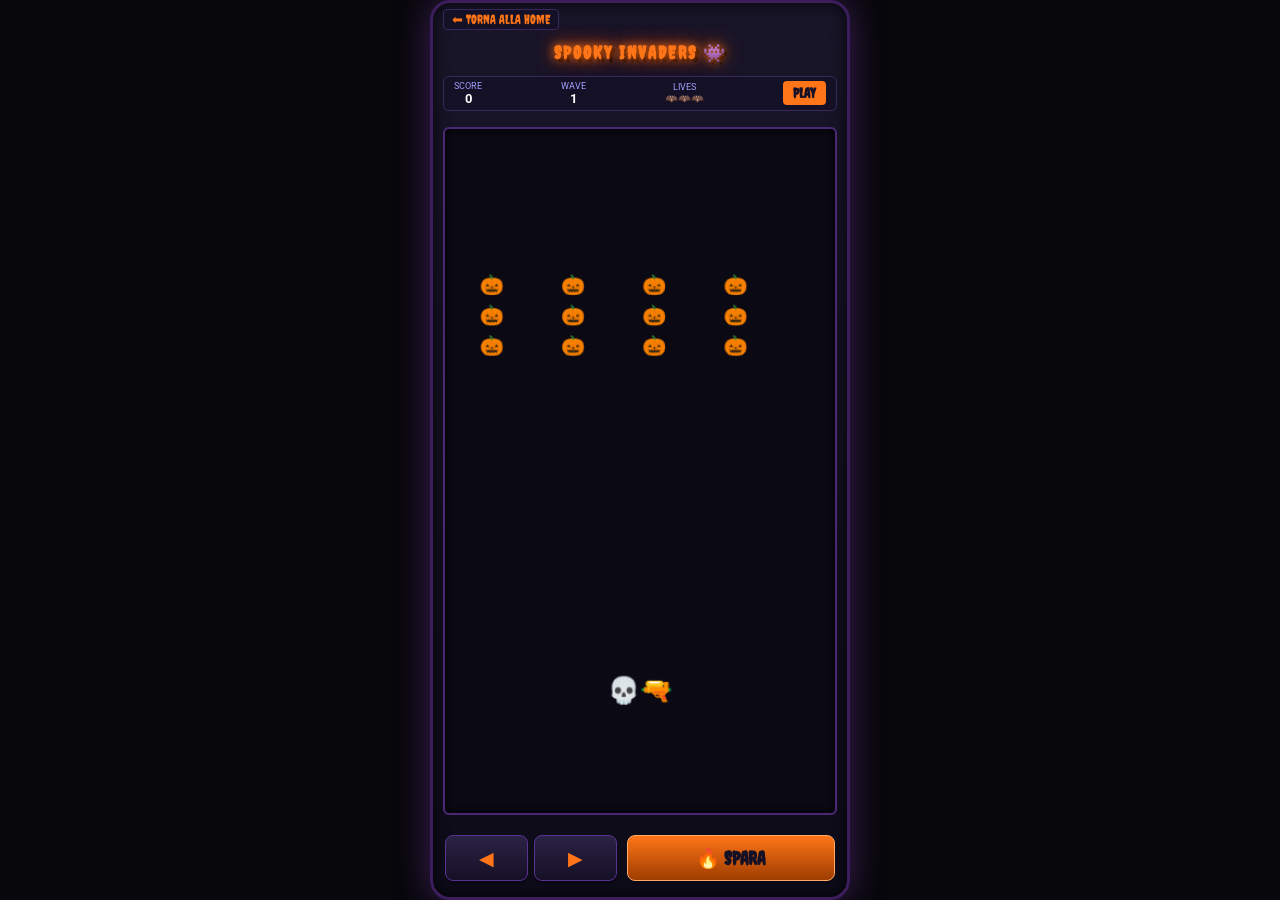
==== commit be4e3164: "Update invaders.html" ====
--- a/invaders.html
+++ b/invaders.html
@@ -124,7 +124,7 @@
       touch-action: none;
     }
 
-    /* CONTROLLI TOUCH SOLLEVATI */
+    /* CONTROLLI TOUCH */
     .touch-controls {
       width: 100%;
       display: flex;
@@ -266,7 +266,6 @@
     function initMonsters() {
       monsters = [];
       
-      // La griglia cresce gradualmente ad ogni livello (fino a max 5 righe x 7 colonne)
       let rows = Math.min(5, 2 + Math.floor((wave + 1) / 2));
       let cols = Math.min(7, 4 + Math.floor(wave / 2));
       
@@ -297,7 +296,6 @@
       }
       
       totalMonstersInWave = monsters.length;
-      // Velocità di base aumenta pochissimo a ogni livello (+0.08 per livello)
       monsterBaseSpeed = 0.35 + (wave * 0.08);
     }
 
@@ -369,7 +367,6 @@
         if (b.y < 0) bullets.splice(index, 1);
       });
 
-      // Velocità proiettili mostri regolata in modo bilanciato
       let bulletSpeed = 2.2 + (wave * 0.15);
       monsterBullets.forEach((mb, index) => {
         mb.y += bulletSpeed;
@@ -392,7 +389,6 @@
       });
 
       let reachEdge = false;
-      // Incremento velocità leggero quando diminuiscono i mostri nell'ondata
       let currentSpeed = monsterBaseSpeed * (1 + (totalMonstersInWave - monsters.length) * 0.02);
 
       monsters.forEach(m => {
@@ -401,7 +397,6 @@
           reachEdge = true;
         }
 
-        // Frequenza di sparo nemica dolce (molto bassa nei livelli 1-2)
         let fireChance = 0.0003 + (wave * 0.0002);
         if (Math.random() < fireChance) {
           monsterBullets.push({ x: m.x + m.w/2, y: m.y + m.h });
@@ -451,7 +446,6 @@
         }
       });
 
-      // Passaggio al livello successivo (Livelli Infiniti)
       if (monsters.length === 0) {
         wave++;
         document.getElementById('wave').innerText = wave;
@@ -521,6 +515,20 @@
       }
     }
 
+    // GESTIONE CORRETTA DEL LAYOUT MOBILE AUTOMATICO ALL'APERTURA
+    function forceResizeLayout() {
+      window.scrollTo(0, 0);
+      draw();
+    }
+
+    window.addEventListener('load', () => {
+      setTimeout(forceResizeLayout, 100);
+      setTimeout(forceResizeLayout, 300);
+    });
+
+    window.addEventListener('resize', forceResizeLayout);
+    window.addEventListener('orientationchange', forceResizeLayout);
+
     // CONTROLLI TOUCH
     const btnLeft = document.getElementById('btn-left');
     const btnRight = document.getElementById('btn-right');
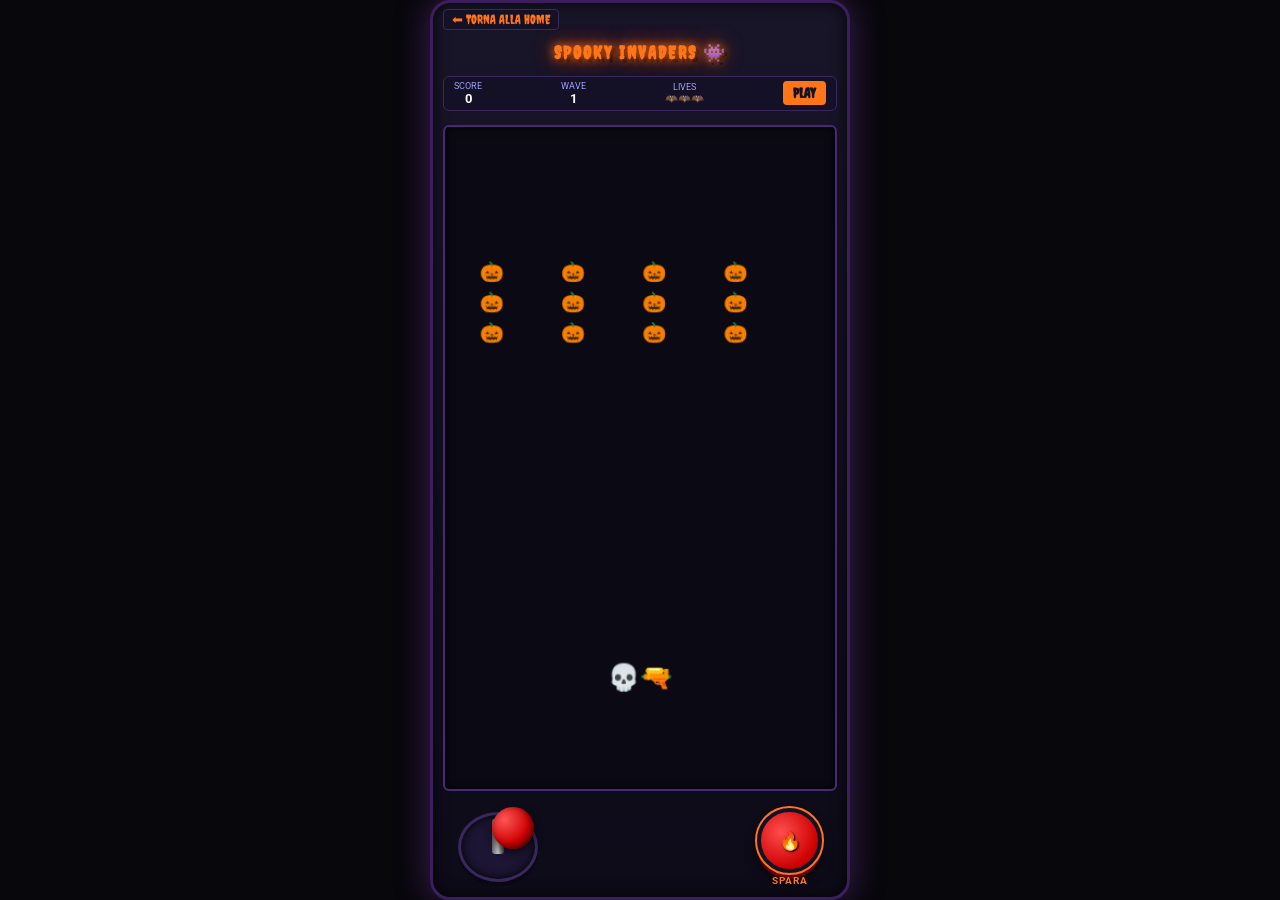
==== commit 37a92014: "Update invaders.html" ====
--- a/invaders.html
+++ b/invaders.html
@@ -29,7 +29,7 @@
       width: 100%;
       height: 100%;
       max-width: 420px;
-      padding: 6px 10px calc(12px + env(safe-area-inset-bottom, 0px)) 10px;
+      padding: 6px 10px calc(10px + env(safe-area-inset-bottom, 0px)) 10px;
       display: flex;
       flex-direction: column;
       justify-content: space-between;
@@ -107,7 +107,7 @@
       align-items: center;
       width: 100%;
       min-height: 0;
-      padding: 4px 0;
+      padding: 2px 0;
       position: relative;
     }
     canvas#invaders-canvas {
@@ -124,58 +124,92 @@
       touch-action: none;
     }
 
-    /* CONTROLLI TOUCH */
-    .touch-controls {
+    /* PANNELLO CONTROLLI RETRO ARCADE VINTAGE */
+    .arcade-controls {
       width: 100%;
       display: flex;
       justify-content: space-between;
       align-items: center;
-      gap: 10px;
+      padding: 0 15px;
       flex-shrink: 0;
-      margin-top: 4px;
-      margin-bottom: 4px;
-      padding: 0 2px;
-    }
-    
-    .joystick-container {
-      display: flex;
-      gap: 6px;
-      flex: 1;
-    }
-
-    .touch-btn {
-      flex: 1;
-      height: 46px;
-      background: linear-gradient(180deg, #2a2244 0%, #151026 100%);
-      border: 1.5px solid #5a3291;
-      border-radius: 8px;
+      margin-top: 2px;
+      height: 80px;
+    }
+
+    /* JOYSTICK VINTAGE PALLINA ROSSA */
+    .joystick-base {
+      width: 80px;
+      height: 70px;
+      background: #1c1533;
+      border: 3px solid #38285c;
+      border-radius: 50%;
+      position: relative;
+      display: flex;
+      justify-content: center;
+      align-items: center;
+      box-shadow: inset 0 0 10px #000, 0 4px 0 #0a0714;
+      touch-action: none;
+    }
+    .joystick-stick {
+      width: 12px;
+      height: 35px;
+      background: linear-gradient(90deg, #666, #ccc, #444);
+      position: absolute;
+      bottom: 25px;
+      transform-origin: bottom center;
+      border-radius: 3px;
+      pointer-events: none;
+    }
+    .joystick-knob {
+      width: 42px;
+      height: 42px;
+      background: radial-gradient(circle at 30% 30%, #ff5555, #cc0000 60%, #660000);
+      border-radius: 50%;
+      position: absolute;
+      top: -12px;
+      box-shadow: 0 4px 8px rgba(0,0,0,0.6), inset -2px -2px 6px rgba(0,0,0,0.5);
       cursor: pointer;
-      box-shadow: 0 3px 0 #0a0714;
+      pointer-events: none;
+      transition: transform 0.05s linear;
+    }
+
+    /* PULSANTE RETRO SPARA */
+    .arcade-fire-container {
+      display: flex;
+      flex-direction: column;
+      align-items: center;
+      justify-content: center;
+    }
+    .arcade-btn-fire {
+      width: 65px;
+      height: 65px;
+      background: radial-gradient(circle at 35% 35%, #ff4d4d, #cc0000 70%, #800000);
+      border: 4px solid #141026;
+      outline: 2px solid #ff7518;
+      border-radius: 50%;
+      box-shadow: 0 6px 0 #660000, 0 8px 12px rgba(0,0,0,0.7);
+      cursor: pointer;
+      display: flex;
+      align-items: center;
+      justify-content: center;
+      color: #fff;
+      font-family: 'Creepster', cursive;
+      font-size: 1.1rem;
+      text-shadow: 1px 1px 2px #000;
       touch-action: manipulation;
+    }
+    .arcade-btn-fire:active {
+      transform: translateY(4px);
+      box-shadow: 0 2px 0 #660000, 0 4px 6px rgba(0,0,0,0.7);
+      background: radial-gradient(circle at 35% 35%, #ff6666, #e60000 70%, #990000);
+    }
+    .btn-label {
+      font-size: 0.6rem;
       color: #ff7518;
-      font-family: 'Creepster', cursive;
-      font-size: 1.2rem;
-      display: flex;
-      align-items: center;
-      justify-content: center;
-    }
-
-    .touch-btn-fire {
-      background: linear-gradient(180deg, #ff7518 0%, #9e3d00 100%);
-      color: #141026;
-      border-color: #ffaa66;
-      flex: 1.2;
-      height: 46px;
-      font-size: 1.2rem;
+      font-family: 'Roboto', sans-serif;
+      margin-top: 2px;
       font-weight: bold;
-      border-radius: 8px;
-    }
-
-    .touch-btn:active, .touch-btn.pressed, .touch-btn-fire:active {
-      transform: translateY(2px);
-      box-shadow: 0 1px 0 #0a0714;
-      background: #9d4edd;
-      color: #fff;
+      letter-spacing: 1px;
     }
   </style>
 </head>
@@ -213,13 +247,20 @@
       <canvas id="invaders-canvas"></canvas>
     </div>
 
-    <!-- CONTROLLI TOUCH -->
-    <div class="touch-controls">
-      <div class="joystick-container">
-        <button class="touch-btn" id="btn-left">◀</button>
-        <button class="touch-btn" id="btn-right">▶</button>
+    <!-- PANNELLO CABINATO VINTAGE -->
+    <div class="arcade-controls">
+      <!-- JOYSTICK CON PALLINA ROSSA -->
+      <div class="joystick-base" id="joystick-base">
+        <div class="joystick-stick" id="joystick-stick">
+          <div class="joystick-knob" id="joystick-knob"></div>
+        </div>
       </div>
-      <button class="touch-btn touch-btn-fire" id="btn-fire">🔥 SPARA</button>
+
+      <!-- BOTTONE ARCADE SPARO -->
+      <div class="arcade-fire-container">
+        <button class="arcade-btn-fire" id="btn-fire">🔥</button>
+        <span class="btn-label">SPARA</span>
+      </div>
     </div>
   </div>
 
@@ -265,7 +306,6 @@
 
     function initMonsters() {
       monsters = [];
-      
       let rows = Math.min(5, 2 + Math.floor((wave + 1) / 2));
       let cols = Math.min(7, 4 + Math.floor(wave / 2));
       
@@ -515,40 +555,67 @@
       }
     }
 
-    // GESTIONE CORRETTA DEL LAYOUT MOBILE AUTOMATICO ALL'APERTURA
-    function forceResizeLayout() {
-      window.scrollTo(0, 0);
-      draw();
-    }
-
-    window.addEventListener('load', () => {
-      setTimeout(forceResizeLayout, 100);
-      setTimeout(forceResizeLayout, 300);
+    // LOGICA JOYSTICK RETRO (PALLINA ROSSA)
+    const joyBase = document.getElementById('joystick-base');
+    const joyStick = document.getElementById('joystick-stick');
+    let joystickActive = false;
+
+    function handleJoystickMove(clientX) {
+      let rect = joyBase.getBoundingClientRect();
+      let centerX = rect.left + rect.width / 2;
+      let deltaX = clientX - centerX;
+      let maxDistance = 25;
+
+      // Limita il movimento della pallina
+      deltaX = Math.max(-maxDistance, Math.min(maxDistance, deltaX));
+      joyStick.style.transform = `rotate(${deltaX * 0.8}deg)`;
+
+      if (deltaX < -6) {
+        leftPressed = true;
+        rightPressed = false;
+      } else if (deltaX > 6) {
+        rightPressed = true;
+        leftPressed = false;
+      } else {
+        leftPressed = false;
+        rightPressed = false;
+      }
+    }
+
+    function resetJoystick() {
+      joystickActive = false;
+      leftPressed = false;
+      rightPressed = false;
+      joyStick.style.transform = `rotate(0deg)`;
+    }
+
+    joyBase.addEventListener('touchstart', (e) => {
+      e.preventDefault();
+      joystickActive = true;
+      handleJoystickMove(e.touches[0].clientX);
     });
 
-    window.addEventListener('resize', forceResizeLayout);
-    window.addEventListener('orientationchange', forceResizeLayout);
-
-    // CONTROLLI TOUCH
-    const btnLeft = document.getElementById('btn-left');
-    const btnRight = document.getElementById('btn-right');
+    joyBase.addEventListener('touchmove', (e) => {
+      if (joystickActive) {
+        e.preventDefault();
+        handleJoystickMove(e.touches[0].clientX);
+      }
+    });
+
+    joyBase.addEventListener('touchend', (e) => { e.preventDefault(); resetJoystick(); });
+    joyBase.addEventListener('touchcancel', (e) => { e.preventDefault(); resetJoystick(); });
+
+    // SUPPORTO MOUSE PER TESTING DA PC
+    joyBase.addEventListener('mousedown', (e) => { joystickActive = true; handleJoystickMove(e.clientX); });
+    window.addEventListener('mousemove', (e) => { if (joystickActive) handleJoystickMove(e.clientX); });
+    window.addEventListener('mouseup', () => { if (joystickActive) resetJoystick(); });
+
+    // PULSANTE SPARO
     const btnFire = document.getElementById('btn-fire');
-
-    btnLeft.addEventListener('touchstart', (e) => { e.preventDefault(); leftPressed = true; btnLeft.classList.add('pressed'); });
-    btnLeft.addEventListener('touchend', (e) => { e.preventDefault(); leftPressed = false; btnLeft.classList.remove('pressed'); });
-    btnRight.addEventListener('touchstart', (e) => { e.preventDefault(); rightPressed = true; btnRight.classList.add('pressed'); });
-    btnRight.addEventListener('touchend', (e) => { e.preventDefault(); rightPressed = false; btnRight.classList.remove('pressed'); });
-    
-    btnFire.addEventListener('touchstart', (e) => { e.preventDefault(); shoot(); btnFire.classList.add('pressed'); });
-    btnFire.addEventListener('touchend', (e) => { e.preventDefault(); btnFire.classList.remove('pressed'); });
-
-    btnLeft.addEventListener('mousedown', () => leftPressed = true);
-    btnLeft.addEventListener('mouseup', () => leftPressed = false);
-    btnRight.addEventListener('mousedown', () => rightPressed = true);
-    btnRight.addEventListener('mouseup', () => rightPressed = false);
+    btnFire.addEventListener('touchstart', (e) => { e.preventDefault(); shoot(); });
     btnFire.addEventListener('click', () => shoot());
 
-    // MOVIMENTO TRASCINAMENTO
+    // TRASCINAMENTO DIRETTO SUL CANVAS
     canvas.addEventListener('touchmove', (e) => {
       let rect = canvas.getBoundingClientRect();
       let touchX = e.touches[0].clientX - rect.left;
@@ -556,7 +623,7 @@
       player.x = (touchX * scale) - (player.w / 2);
     });
 
-    // DOPPIO TOCCO ZONA SUPERIORE
+    // DOPPIO TOCCO PAUSA
     let lastTapTime = 0;
     canvas.addEventListener('touchstart', (e) => {
       let rect = canvas.getBoundingClientRect();
@@ -596,6 +663,17 @@
 
     document.getElementById('start-btn').onclick = togglePlayState;
 
+    // RIFORZA LAYOUT MOBILE
+    function forceResizeLayout() {
+      window.scrollTo(0, 0);
+      draw();
+    }
+    window.addEventListener('load', () => {
+      setTimeout(forceResizeLayout, 100);
+      setTimeout(forceResizeLayout, 300);
+    });
+    window.addEventListener('resize', forceResizeLayout);
+
     initMonsters();
     draw();
   </script>
